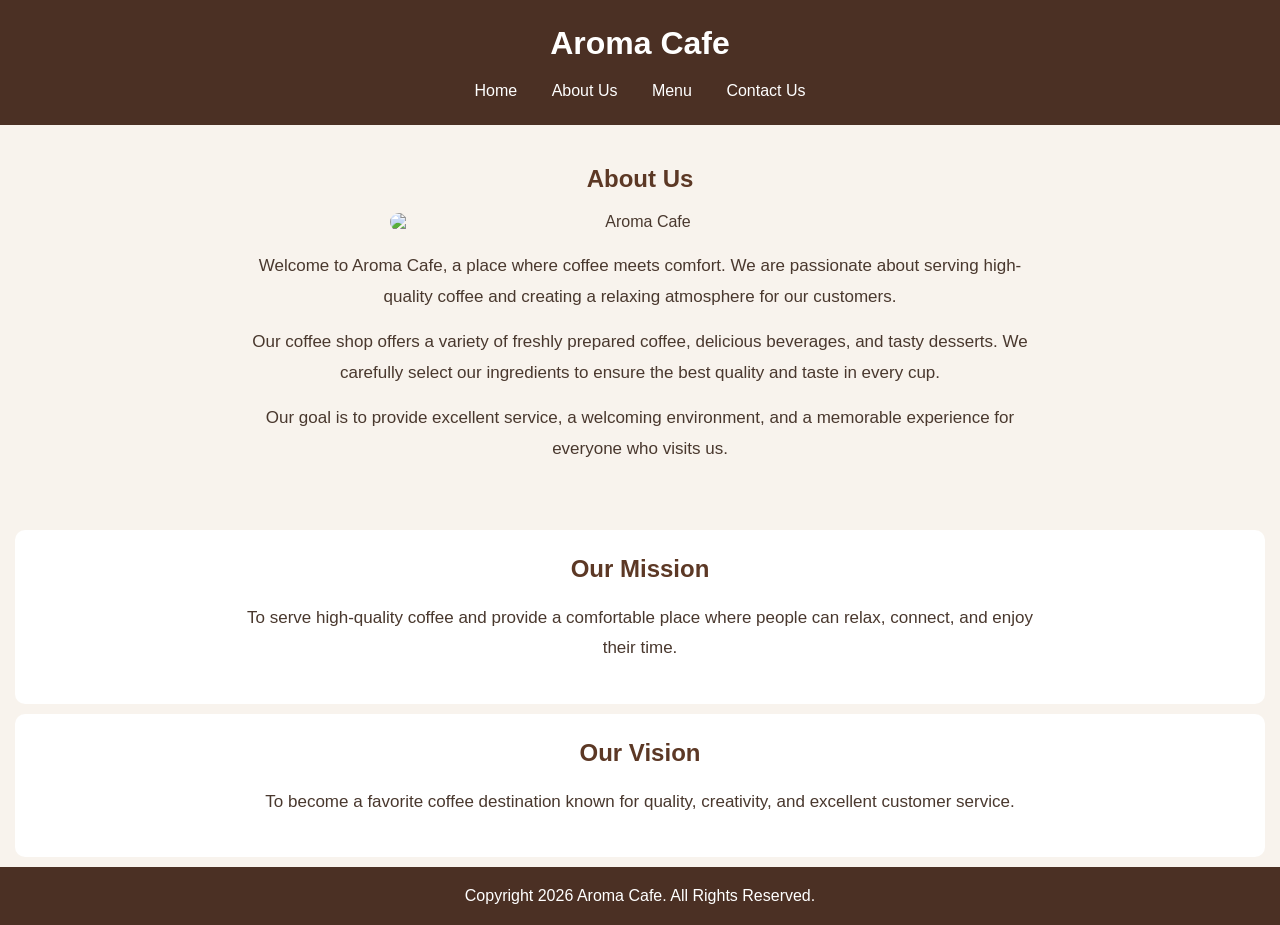
==== about.html @ 8b0548f6 "Add files via upload" ====
<!DOCTYPE html>
<html lang="en">
<head>
    <meta charset="UTF-8">
    <meta name="viewport" content="width=device-width, initial-scale=1.0">
    <title>About Us - Aroma Cafe</title>

    <link rel="stylesheet" href="style.css">
</head>

<body>

    <header>
        <h1>Aroma Cafe</h1>

        <nav>
            <a href="index.html">Home</a>
            <a href="about.html">About Us</a>
            <a href="services.html">Menu</a>
            <a href="contact.html">Contact Us</a>
        </nav>
    </header>

    <main>

        <section class="about">
            <h2>About Us</h2>

            <img src="./images/coffee-shop.png"
     alt="Aroma Cafe"
     width="500">

            <p>
                Welcome to Aroma Cafe, a place where coffee
                meets comfort. We are passionate about serving
                high-quality coffee and creating a relaxing
                atmosphere for our customers.
            </p>

            <p>
                Our coffee shop offers a variety of freshly
                prepared coffee, delicious beverages, and tasty
                desserts. We carefully select our ingredients
                to ensure the best quality and taste in every cup.
            </p>

            <p>
                Our goal is to provide excellent service,
                a welcoming environment, and a memorable
                experience for everyone who visits us.
            </p>
        </section>

        <section class="mission">
            <h2>Our Mission</h2>

            <p>
                To serve high-quality coffee and provide a
                comfortable place where people can relax,
                connect, and enjoy their time.
            </p>
        </section>

        <section class="vision">
            <h2>Our Vision</h2>

            <p>
                To become a favorite coffee destination
                known for quality, creativity, and excellent
                customer service.
            </p>
        </section>

    </main>

    <footer>
        <p>Copyright 2026 Aroma Cafe. All Rights Reserved.</p>
    </footer>

</body>
</html>
---- style.css ----
* {
    margin: 0;
    padding: 0;
    box-sizing: border-box;
}

body {
    font-family: Arial, sans-serif;
    background-color: #f8f3ed;
    color: #49382e;
}

header {
    background-color: #4b3024;
    color: white;
    padding: 25px;
    text-align: center;
}

header h1 {
    margin-bottom: 20px;
}

nav a {
    color: white;
    text-decoration: none;
    margin: 15px;
    font-size: 16px;
}

nav a:hover {
    color: #d6ad82;
}

.about {
    text-align: center;
    padding: 40px 20px;
}

.about h2,
.mission h2,
.vision h2 {
    color: #5c3825;
    margin-bottom: 20px;
}

.about img {
    width: 60%;
    max-width: 500px;
    height: 300px;
    object-fit: cover;
    border-radius: 12px;
    margin-bottom: 20px;
}

.about p,
.mission p,
.vision p {
    font-size: 17px;
    line-height: 1.8;
    max-width: 800px;
    margin: 15px auto;
}

.mission,
.vision {
    text-align: center;
    padding: 25px 20px;
    margin: 10px 15px;
    background-color: white;
    border-radius: 10px;
}

footer {
    background-color: #4b3024;
    color: white;
    text-align: center;
    padding: 20px;
}

.about img {
    width: 500px;
    max-width: 100%;
    height: auto;
    border-radius: 15px;
    margin: 20px auto;
    display: block;
}

@media (max-width: 600px) {
    .about img {
        width: 100%;
        height: auto;
    }

    .about,
    .mission,
    .vision {
        padding: 25px 15px;
    }

    nav a {
        margin: 8px;
        font-size: 14px;
    }
}
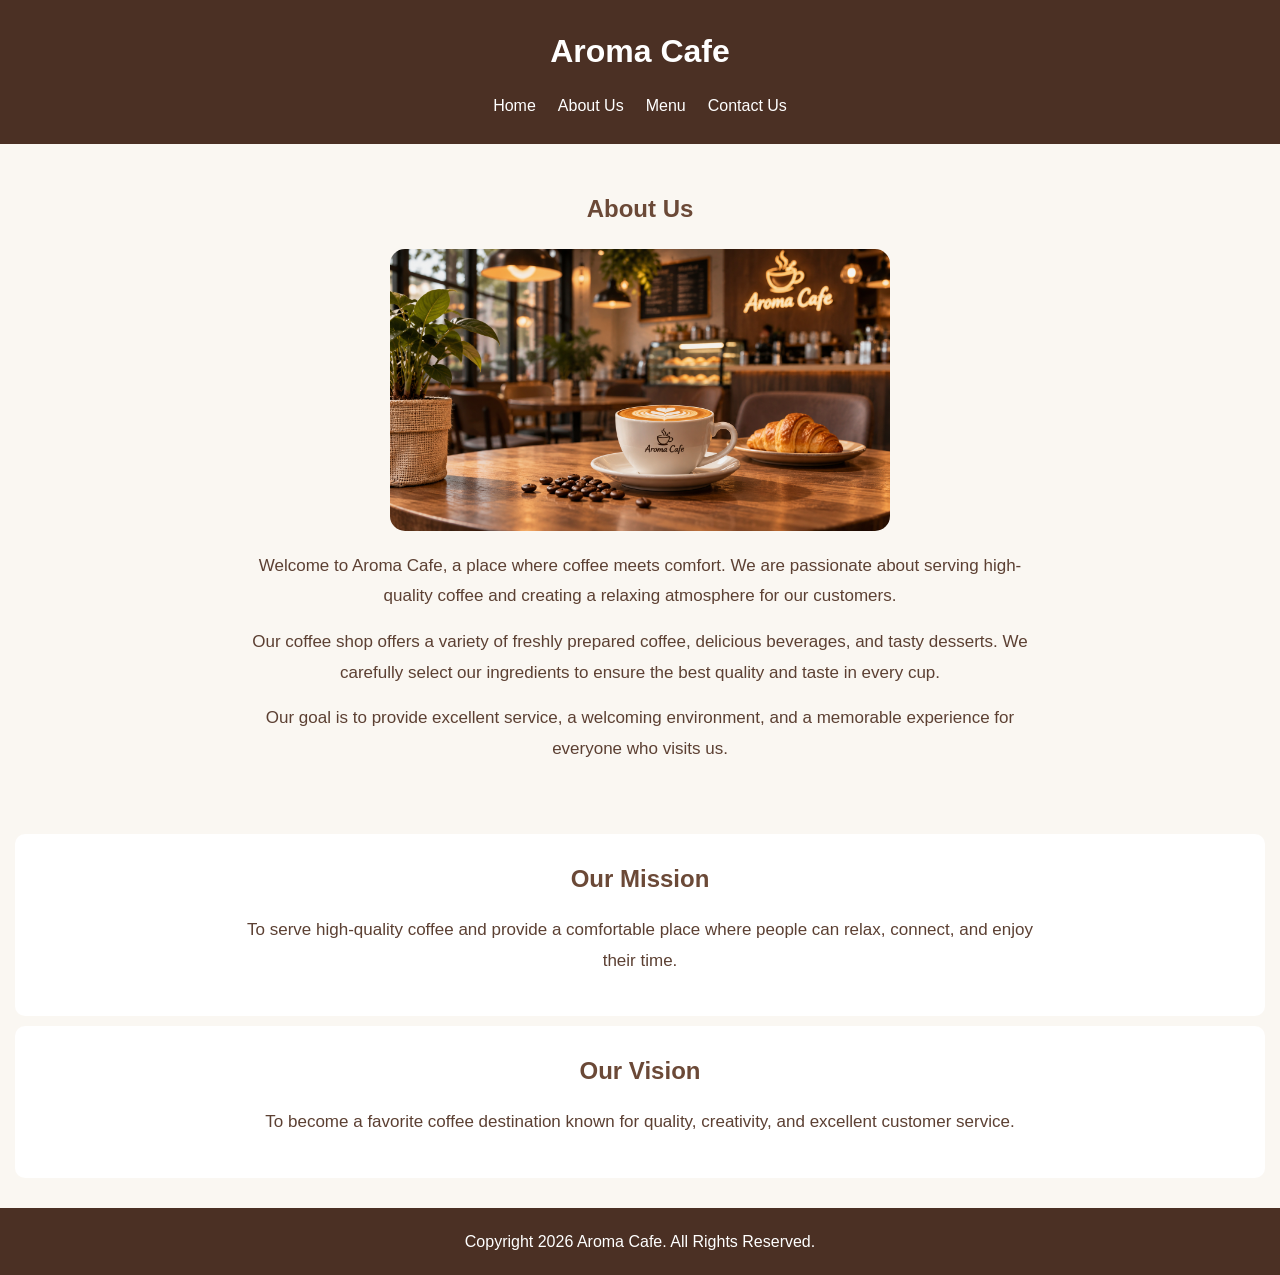
==== commit 2af1fa2b: "Add files via upload Upload final Aroma Cafe website" ====
--- a/about.html
+++ b/about.html
@@ -16,7 +16,7 @@
         <nav>
             <a href="index.html">Home</a>
             <a href="about.html">About Us</a>
-            <a href="services.html">Menu</a>
+            <a href="menu.html">Menu</a>
             <a href="contact.html">Contact Us</a>
         </nav>
     </header>
@@ -26,7 +26,7 @@
         <section class="about">
             <h2>About Us</h2>
 
-            <img src="./images/coffee-shop.png"
+            <img src="images/coffee-shop.png"
      alt="Aroma Cafe"
      width="500">
 
--- a/style.css
+++ b/style.css
@@ -1,107 +1,235 @@
-
-* {
-    margin: 0;
-    padding: 0;
-    box-sizing: border-box;
-}
-
-body {
-    font-family: Arial, sans-serif;
-    background-color: #f8f3ed;
-    color: #49382e;
-}
-
-header {
-    background-color: #4b3024;
-    color: white;
-    padding: 25px;
-    text-align: center;
-}
-
-header h1 {
-    margin-bottom: 20px;
-}
-
-nav a {
-    color: white;
-    text-decoration: none;
-    margin: 15px;
-    font-size: 16px;
-}
-
-nav a:hover {
-    color: #d6ad82;
-}
-
-.about {
-    text-align: center;
-    padding: 40px 20px;
-}
-
-.about h2,
-.mission h2,
-.vision h2 {
-    color: #5c3825;
-    margin-bottom: 20px;
-}
-
-.about img {
-    width: 60%;
-    max-width: 500px;
-    height: 300px;
-    object-fit: cover;
-    border-radius: 12px;
-    margin-bottom: 20px;
-}
-
-.about p,
-.mission p,
-.vision p {
-    font-size: 17px;
-    line-height: 1.8;
-    max-width: 800px;
-    margin: 15px auto;
-}
-
-.mission,
-.vision {
-    text-align: center;
-    padding: 25px 20px;
-    margin: 10px 15px;
-    background-color: white;
-    border-radius: 10px;
-}
-
-footer {
-    background-color: #4b3024;
-    color: white;
-    text-align: center;
-    padding: 20px;
-}
-
-.about img {
-    width: 500px;
-    max-width: 100%;
-    height: auto;
-    border-radius: 15px;
-    margin: 20px auto;
-    display: block;
-}
-
-@media (max-width: 600px) {
-    .about img {
-        width: 100%;
-        height: auto;
-    }
-
-    .about,
-    .mission,
-    .vision {
-        padding: 25px 15px;
-    }
-
-    nav a {
-        margin: 8px;
-        font-size: 14px;
-    }
-}+/* Shared styles for all Aroma Cafe pages */
+* {
+    margin: 0;
+    padding: 0;
+    box-sizing: border-box;
+}
+
+body {
+    font-family: Arial, sans-serif;
+    background-color: #FAF7F2;
+    color: #5C4033;
+    line-height: 1.7;
+}
+
+header {
+    background-color: #4B3024;
+    color: #FFFFFF;
+    padding: 24px 20px;
+    text-align: center;
+}
+
+header h1 {
+    margin-bottom: 14px;
+    color: #FFFFFF;
+}
+
+nav {
+    display: flex;
+    justify-content: center;
+    flex-wrap: wrap;
+    gap: 10px 22px;
+}
+
+nav a {
+    color: #FFFFFF;
+    text-decoration: none;
+    font-size: 16px;
+}
+
+nav a:hover,
+nav a:focus {
+    color: #D6AD82;
+}
+
+section {
+    padding: 45px 20px;
+}
+
+h2, h3 {
+    color: #6B4937;
+    margin-bottom: 14px;
+}
+
+p {
+    margin-bottom: 12px;
+}
+
+footer {
+    background-color: #4B3024;
+    color: #FFFFFF;
+    text-align: center;
+    padding: 20px;
+    margin-top: 30px;
+}
+
+footer p { margin: 0; }
+
+/* Home page */
+.hero {
+    display: flex;
+    align-items: center;
+    justify-content: center;
+    gap: 40px;
+    flex-wrap: wrap;
+    background-color: #F0E7DC;
+    text-align: left;
+}
+
+.hero-text { max-width: 470px; }
+.hero h2 { font-size: 38px; line-height: 1.2; margin: 12px 0; }
+.small-title {
+    color: #A17C5A;
+    font-weight: bold;
+    letter-spacing: 2px;
+}
+.hero-image img {
+    width: 340px;
+    max-width: 100%;
+    border-radius: 12px;
+}
+.button {
+    display: inline-block;
+    background-color: #6B4937;
+    color: #FFFFFF;
+    padding: 11px 24px;
+    margin-top: 12px;
+    border: 0;
+    border-radius: 5px;
+    text-decoration: none;
+    cursor: pointer;
+    font: inherit;
+}
+.button:hover { background-color: #4A3025; }
+.about-preview, .visit { text-align: center; }
+.about-preview p, .visit p {
+    max-width: 650px;
+    margin: 0 auto 12px;
+}
+.text-link { color: #8B6B52; }
+.favorites { text-align: center; }
+.coffee-list {
+    display: flex;
+    justify-content: center;
+    gap: 24px;
+    flex-wrap: wrap;
+    margin-top: 25px;
+}
+.coffee-card {
+    background: #FFFFFF;
+    padding: 18px;
+    border-radius: 10px;
+    width: 250px;
+    box-shadow: 0 3px 10px rgba(0,0,0,.08);
+}
+.coffee-card img {
+    width: 100%;
+    height: 170px;
+    object-fit: cover;
+    border-radius: 8px;
+}
+.visit { background-color: #F0E7DC; }
+
+/* About page */
+.about { text-align: center; }
+.about img {
+    width: 500px;
+    max-width: 100%;
+    height: auto;
+    border-radius: 15px;
+    margin: 20px auto;
+    display: block;
+}
+.about p, .mission p, .vision p {
+    font-size: 17px;
+    line-height: 1.8;
+    max-width: 800px;
+    margin: 15px auto;
+}
+.mission, .vision {
+    text-align: center;
+    padding: 25px 20px;
+    margin: 10px 15px;
+    background-color: #FFFFFF;
+    border-radius: 10px;
+}
+
+/* Menu page */
+.page-intro { text-align: center; padding-bottom: 20px; }
+.menu-cards {
+    display: flex;
+    justify-content: center;
+    align-items: stretch;
+    flex-wrap: wrap;
+    gap: 22px;
+}
+.menu-card {
+    background-color: #FFFFFF;
+    width: 250px;
+    padding: 20px;
+    border-radius: 15px;
+    box-shadow: 0 4px 10px rgba(0,0,0,.1);
+    text-align: center;
+}
+.menu-card img {
+    width: 100%;
+    height: 180px;
+    object-fit: cover;
+    border-radius: 10px;
+    margin: 8px 0;
+}
+.price { font-weight: bold; color: #8B5E3C; }
+.menu-table-section { text-align: center; }
+.table-wrap { overflow-x: auto; }
+table {
+    margin: 20px auto;
+    width: min(600px, 100%);
+    border-collapse: collapse;
+    background: #FFFFFF;
+}
+th, td { padding: 12px; border: 1px solid #9B6845; }
+th { background-color: #6B4226; color: #FFFFFF; }
+
+/* Contact page */
+.contact-layout {
+    display: grid;
+    grid-template-columns: minmax(220px, 0.8fr) minmax(280px, 1.2fr);
+    gap: 30px;
+    max-width: 950px;
+    margin: 0 auto;
+}
+.contact-info, .contact-form {
+    background: #FFFFFF;
+    padding: 25px;
+    border-radius: 12px;
+    box-shadow: 0 3px 10px rgba(0,0,0,.07);
+}
+.form-group { margin-bottom: 16px; }
+.form-group label {
+    display: block;
+    font-weight: bold;
+    margin-bottom: 6px;
+}
+.form-group input, .form-group select, .form-group textarea {
+    width: 100%;
+    padding: 11px;
+    border: 1px solid #C9B8A8;
+    border-radius: 6px;
+    font: inherit;
+    color: #49382E;
+    background: #FFFFFF;
+}
+.form-group input:focus, .form-group select:focus, .form-group textarea:focus {
+    outline: 2px solid #B98B63;
+    border-color: #B98B63;
+}
+.error-message { display: block; color: #B42318; min-height: 18px; font-size: 13px; }
+.form-status { margin-top: 12px; font-weight: bold; }
+
+@media (max-width: 700px) {
+    .hero { text-align: center; }
+    .hero h2 { font-size: 30px; }
+    .contact-layout { grid-template-columns: 1fr; }
+    section { padding: 30px 15px; }
+    .mission, .vision { padding: 25px 15px; }
+}
